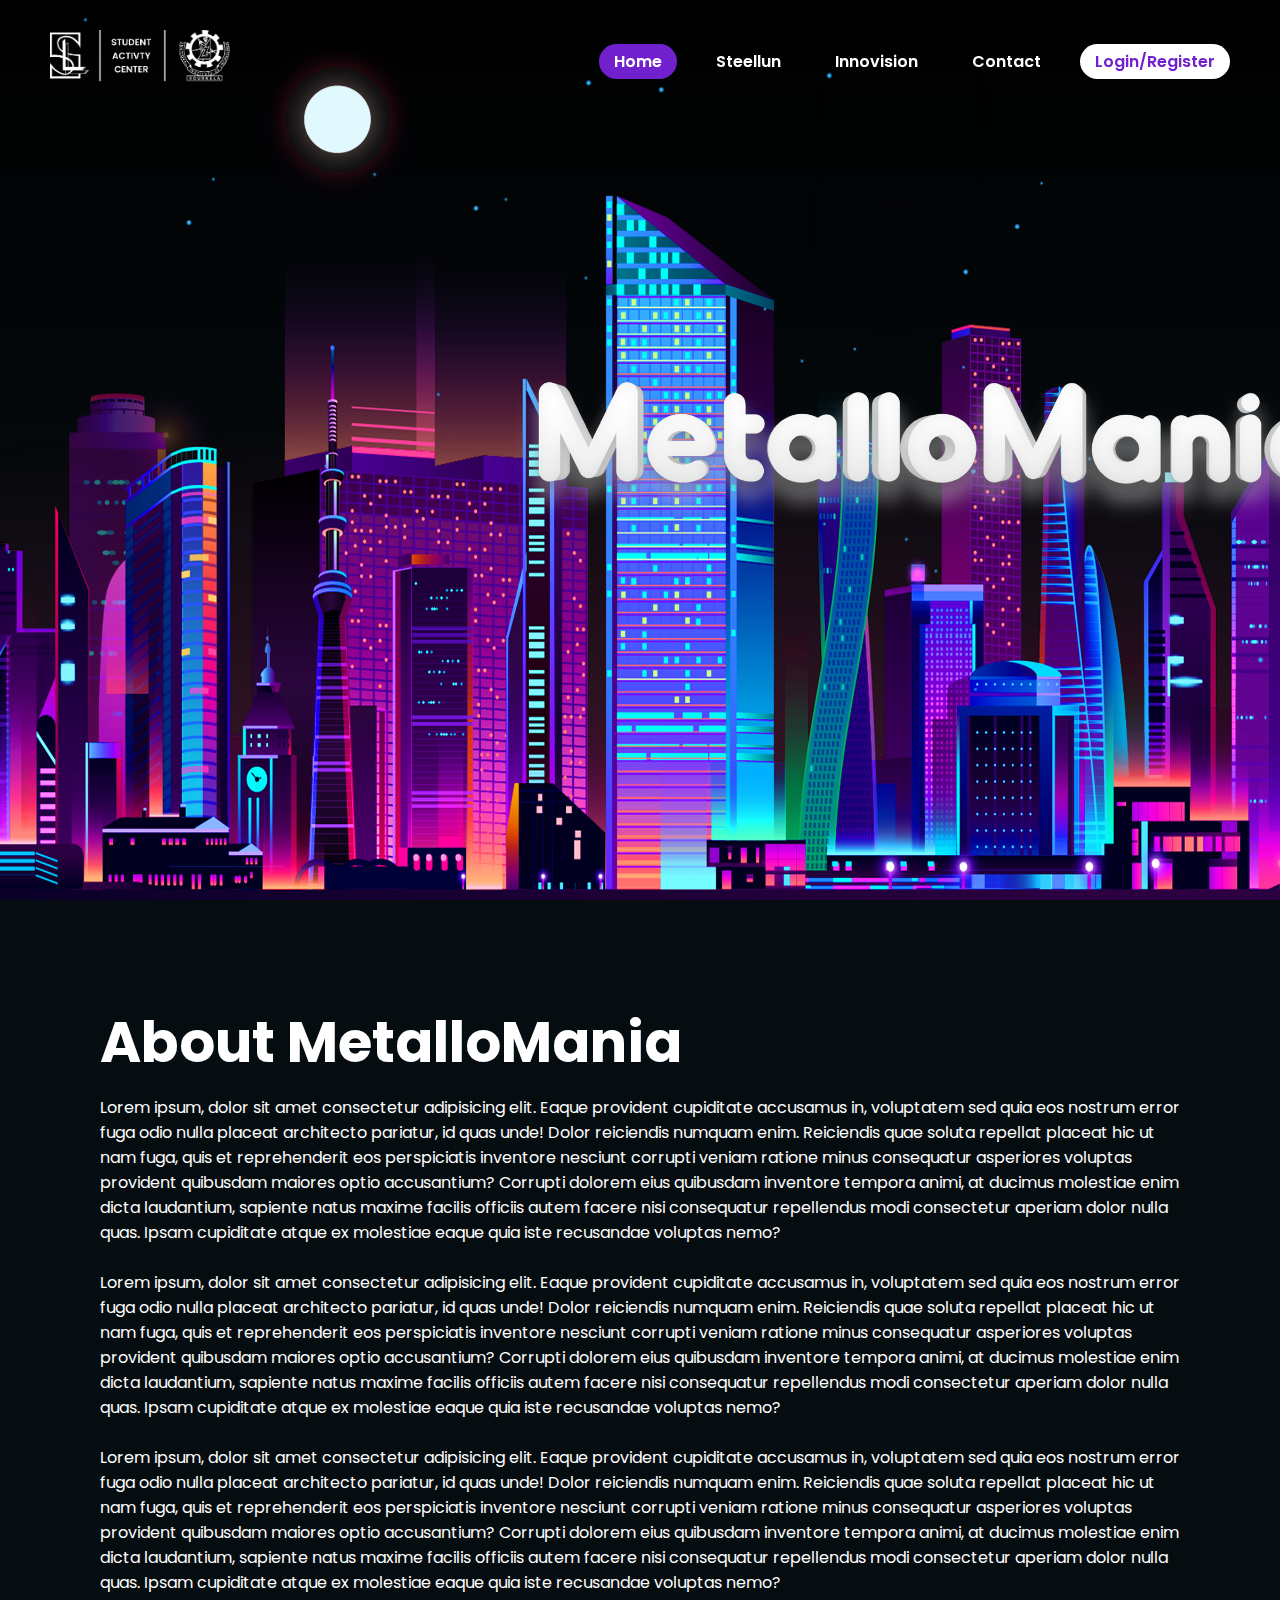
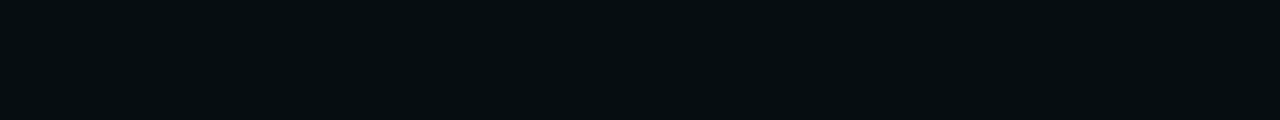
==== index.html @ 285eb146 "Update index.html" ====
<!DOCTYPE html>
<html lang="en">

<head>
    <meta charset="UTF-8">
    <meta http-equiv="X-UA-Compatible" content="IE=edge">
    <meta name="viewport" content="width=device-width, initial-scale=1.0">
    <title>MetalloMania</title>
    <link rel="stylesheet" href="style.css">
</head>

<body>
    <header>
        <img src="logo/combine.png" class="logo">
        <nav class="navbar">
            <a href="#" class="active">Home</a>
            <a href="https://www.steellunnitr.com/">Steellun</a>
            <a href="http://inno.nitrkl.in/">Innovision</a>
            <a href="#">Contact</a>
            <a href="" class="loginButton">Login/Register</a>
        </nav>
    </header>
    <section>
        <img src="images/moon.png" id="moon"> 
        <img src="images/sky.png" id="sky">
        <img src="images/stars.png" id="stars">    
        <img src="images/text.png" id="text">
    </section>
    <div class="info">
        <h2 class="infoHeading">About MetalloMania</h2>
        <p>
            Lorem ipsum, dolor sit amet consectetur adipisicing elit. Eaque provident cupiditate accusamus in, voluptatem sed quia eos nostrum error fuga odio nulla placeat architecto pariatur, id quas unde! Dolor reiciendis numquam enim. Reiciendis quae soluta repellat placeat hic ut nam fuga, quis et reprehenderit eos perspiciatis inventore nesciunt corrupti veniam ratione minus consequatur asperiores voluptas provident quibusdam maiores optio accusantium? Corrupti dolorem eius quibusdam inventore tempora animi, at ducimus molestiae enim dicta laudantium, sapiente natus maxime facilis officiis autem facere nisi consequatur repellendus modi consectetur aperiam dolor nulla quas. Ipsam cupiditate atque ex molestiae eaque quia iste recusandae voluptas nemo? <br><br>
            Lorem ipsum, dolor sit amet consectetur adipisicing elit. Eaque provident cupiditate accusamus in, voluptatem sed quia eos nostrum error fuga odio nulla placeat architecto pariatur, id quas unde! Dolor reiciendis numquam enim. Reiciendis quae soluta repellat placeat hic ut nam fuga, quis et reprehenderit eos perspiciatis inventore nesciunt corrupti veniam ratione minus consequatur asperiores voluptas provident quibusdam maiores optio accusantium? Corrupti dolorem eius quibusdam inventore tempora animi, at ducimus molestiae enim dicta laudantium, sapiente natus maxime facilis officiis autem facere nisi consequatur repellendus modi consectetur aperiam dolor nulla quas. Ipsam cupiditate atque ex molestiae eaque quia iste recusandae voluptas nemo? <br><br>
            Lorem ipsum, dolor sit amet consectetur adipisicing elit. Eaque provident cupiditate accusamus in, voluptatem sed quia eos nostrum error fuga odio nulla placeat architecto pariatur, id quas unde! Dolor reiciendis numquam enim. Reiciendis quae soluta repellat placeat hic ut nam fuga, quis et reprehenderit eos perspiciatis inventore nesciunt corrupti veniam ratione minus consequatur asperiores voluptas provident quibusdam maiores optio accusantium? Corrupti dolorem eius quibusdam inventore tempora animi, at ducimus molestiae enim dicta laudantium, sapiente natus maxime facilis officiis autem facere nisi consequatur repellendus modi consectetur aperiam dolor nulla quas. Ipsam cupiditate atque ex molestiae eaque quia iste recusandae voluptas nemo? <br><br>
     
        </p>
    </div>



    <script src="script.js"></script>
</body>

</html>
---- style.css ----
@import url("https://fonts.googleapis.com/css2?family=Poppins:wght@300;400;500;600;700;800;900;&display=swap");

* {
    margin: 0;
    padding: 0;
    box-sizing: border-box;
    font-family: "Poppins", sans-serif;
}

body {
    background: linear-gradient( rgb(0, 0, 0) 0%, #060d11 40% );
    min-height: 100vh;
    overflow-x: hidden;
   
}

header {
    position: absolute;
    top: 0;
    left: 0;
    width: 100%;
    padding: 30px 50px;
    display: flex;
    justify-content: space-between;
    align-items: center;
    z-index: 10000;
}

.logo {
    position: relative;
    height: auto;
    width: 180px;
}

.navbar a {
    color: #fff;
    text-decoration: none;
    margin-left: 20px;
    font-weight: 600;
    padding: 6px 15px;
    border-radius: 20px;
}

.navbar a:hover, .navbar a.active{
    background: rgb(113, 32, 206);
}

section{
    position: relative;
    width: 100%;
    height: 100vh;
    padding: 100px;
}
section::before{
    content: '';
    position: absolute;
    bottom: 0;
    width: 100%;
    height: 100px;
    background: linear-gradient (to top,#060d11, #fff);
    z-index: 1000;
}
section img {
    position: absolute;
    width: 100%;
    top: 0;
    left: 0;
    height: 100%;
    object-fit: cover;
}

section img#moon{
    mix-blend-mode: screen;
}

.navbar a.loginButton{
    color: rgb(113, 32, 206);
    background: rgb(255, 255, 255);
}


.info{
    position: relative;
    padding: 100px;
    background: #060d11;
}

.infoHeading{
    font-size: 3.5em;
    margin-bottom: 10px;
    color: #fff;
}

.info p {
    font-size: 1em;
    color: #fff;
}
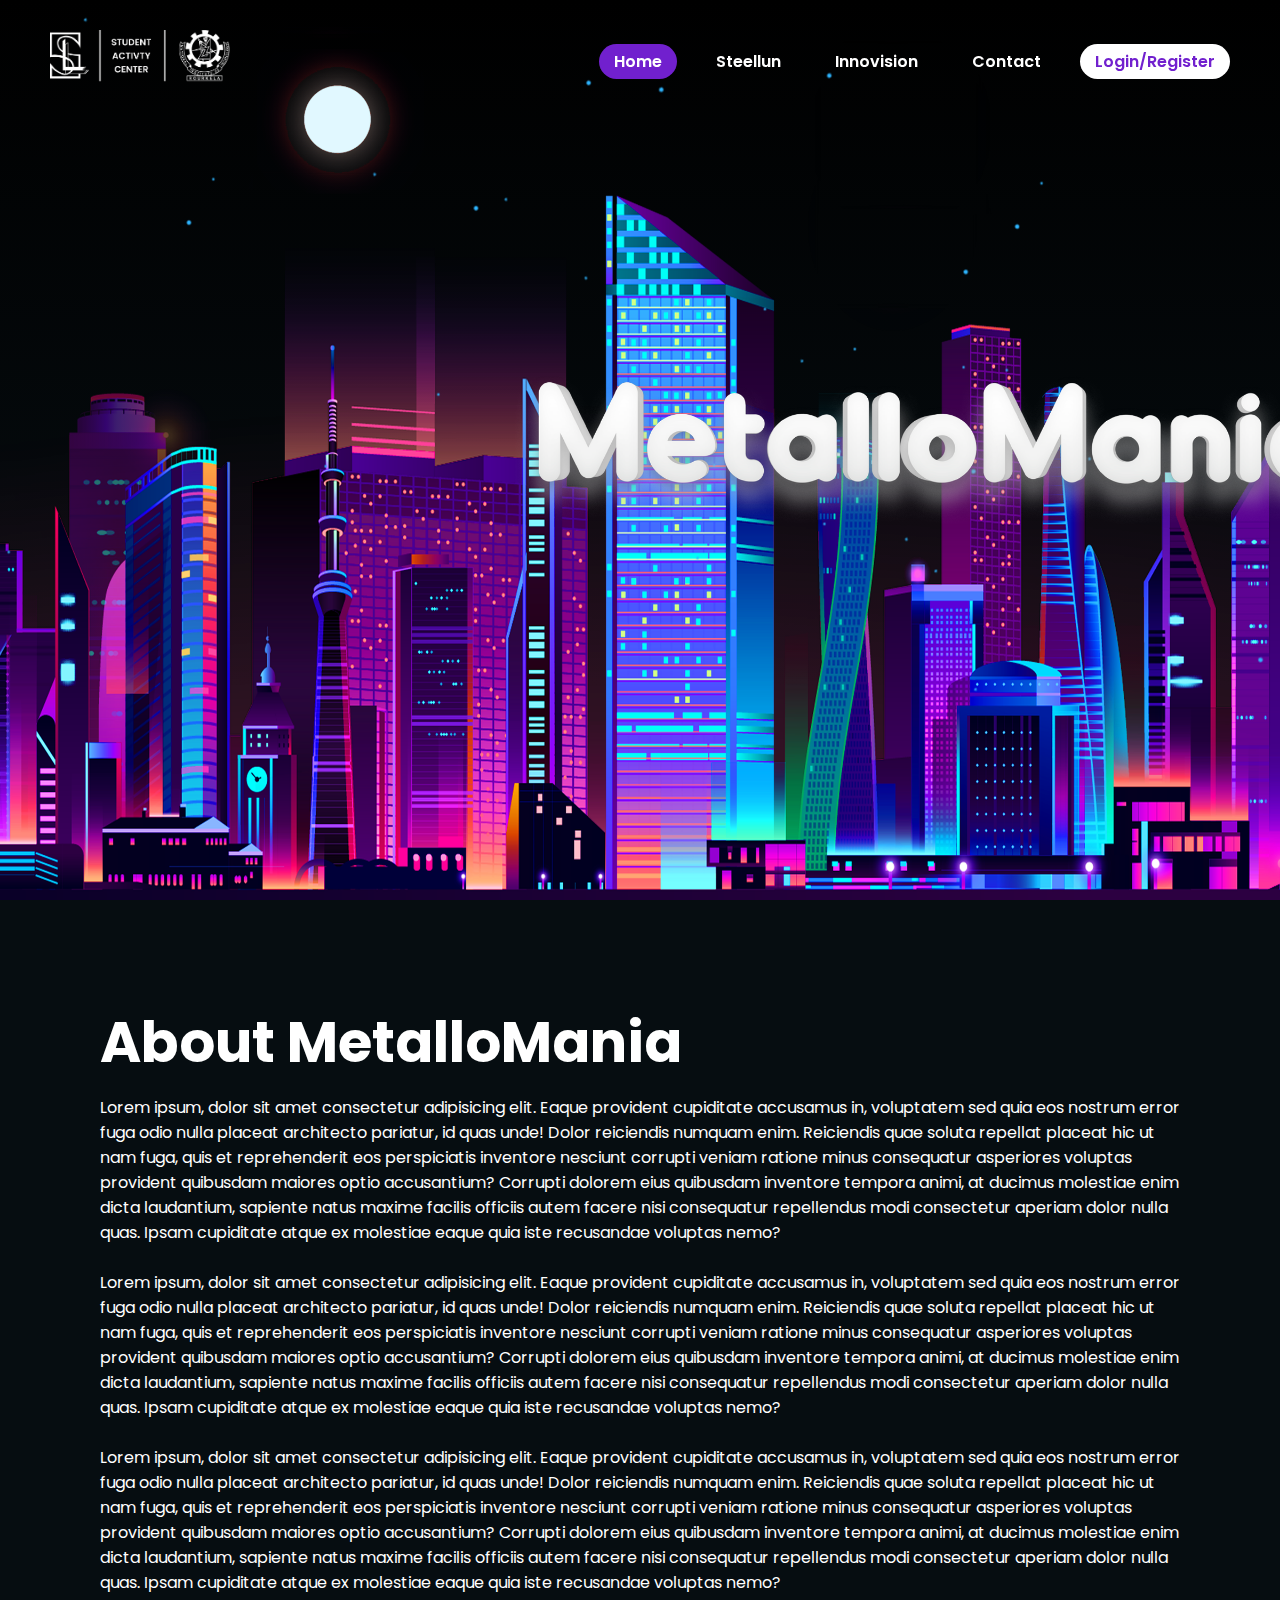
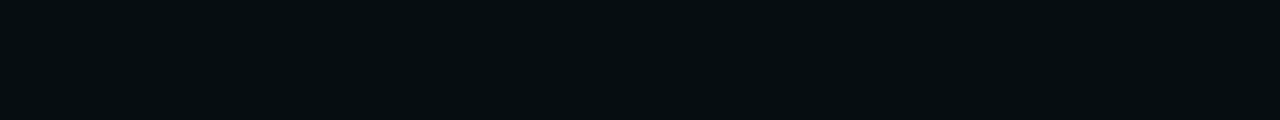
==== commit 899d9e08: "Update index.html" ====
--- a/index.html
+++ b/index.html
@@ -17,7 +17,7 @@
             <a href="https://www.steellunnitr.com/">Steellun</a>
             <a href="http://inno.nitrkl.in/">Innovision</a>
             <a href="#">Contact</a>
-            <a href="" class="loginButton">Login/Register</a>
+            <a href="login/login.html" class="loginButton">Login/Register</a>
         </nav>
     </header>
     <section>
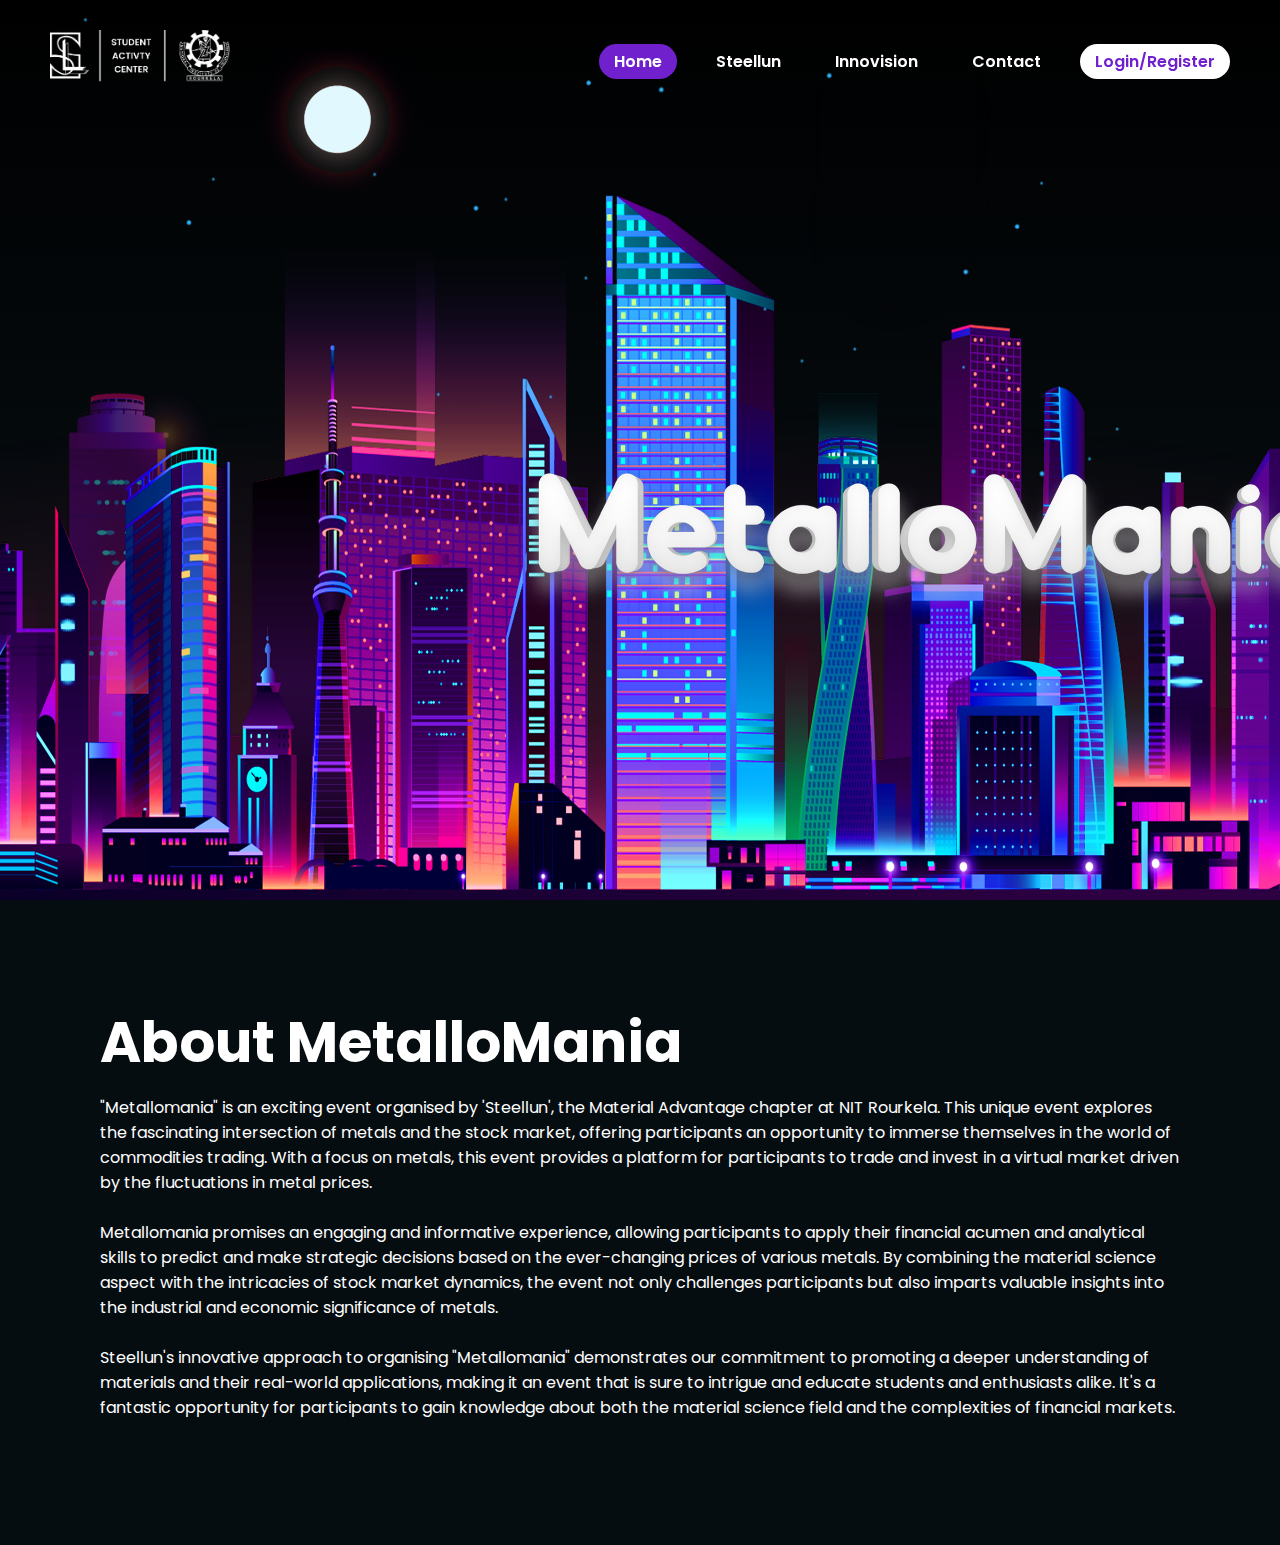
==== commit 44807ed5: "added channel name" ====
--- a/index.html
+++ b/index.html
@@ -1,44 +1,44 @@
-<!DOCTYPE html>
-<html lang="en">
-
-<head>
-    <meta charset="UTF-8">
-    <meta http-equiv="X-UA-Compatible" content="IE=edge">
-    <meta name="viewport" content="width=device-width, initial-scale=1.0">
-    <title>MetalloMania</title>
-    <link rel="stylesheet" href="style.css">
-</head>
-
-<body>
-    <header>
-        <img src="logo/combine.png" class="logo">
-        <nav class="navbar">
-            <a href="#" class="active">Home</a>
-            <a href="https://www.steellunnitr.com/">Steellun</a>
-            <a href="http://inno.nitrkl.in/">Innovision</a>
-            <a href="#">Contact</a>
-            <a href="login/login.html" class="loginButton">Login/Register</a>
-        </nav>
-    </header>
-    <section>
-        <img src="images/moon.png" id="moon"> 
-        <img src="images/sky.png" id="sky">
-        <img src="images/stars.png" id="stars">    
-        <img src="images/text.png" id="text">
-    </section>
-    <div class="info">
-        <h2 class="infoHeading">About MetalloMania</h2>
-        <p>
-            Lorem ipsum, dolor sit amet consectetur adipisicing elit. Eaque provident cupiditate accusamus in, voluptatem sed quia eos nostrum error fuga odio nulla placeat architecto pariatur, id quas unde! Dolor reiciendis numquam enim. Reiciendis quae soluta repellat placeat hic ut nam fuga, quis et reprehenderit eos perspiciatis inventore nesciunt corrupti veniam ratione minus consequatur asperiores voluptas provident quibusdam maiores optio accusantium? Corrupti dolorem eius quibusdam inventore tempora animi, at ducimus molestiae enim dicta laudantium, sapiente natus maxime facilis officiis autem facere nisi consequatur repellendus modi consectetur aperiam dolor nulla quas. Ipsam cupiditate atque ex molestiae eaque quia iste recusandae voluptas nemo? <br><br>
-            Lorem ipsum, dolor sit amet consectetur adipisicing elit. Eaque provident cupiditate accusamus in, voluptatem sed quia eos nostrum error fuga odio nulla placeat architecto pariatur, id quas unde! Dolor reiciendis numquam enim. Reiciendis quae soluta repellat placeat hic ut nam fuga, quis et reprehenderit eos perspiciatis inventore nesciunt corrupti veniam ratione minus consequatur asperiores voluptas provident quibusdam maiores optio accusantium? Corrupti dolorem eius quibusdam inventore tempora animi, at ducimus molestiae enim dicta laudantium, sapiente natus maxime facilis officiis autem facere nisi consequatur repellendus modi consectetur aperiam dolor nulla quas. Ipsam cupiditate atque ex molestiae eaque quia iste recusandae voluptas nemo? <br><br>
-            Lorem ipsum, dolor sit amet consectetur adipisicing elit. Eaque provident cupiditate accusamus in, voluptatem sed quia eos nostrum error fuga odio nulla placeat architecto pariatur, id quas unde! Dolor reiciendis numquam enim. Reiciendis quae soluta repellat placeat hic ut nam fuga, quis et reprehenderit eos perspiciatis inventore nesciunt corrupti veniam ratione minus consequatur asperiores voluptas provident quibusdam maiores optio accusantium? Corrupti dolorem eius quibusdam inventore tempora animi, at ducimus molestiae enim dicta laudantium, sapiente natus maxime facilis officiis autem facere nisi consequatur repellendus modi consectetur aperiam dolor nulla quas. Ipsam cupiditate atque ex molestiae eaque quia iste recusandae voluptas nemo? <br><br>
-     
-        </p>
-    </div>
-
-
-
-    <script src="script.js"></script>
-</body>
-
-</html>
+<!DOCTYPE html>
+<html lang="en">
+
+<head>
+    <meta charset="UTF-8">
+    <meta http-equiv="X-UA-Compatible" content="IE=edge">
+    <meta name="viewport" content="width=device-width, initial-scale=1.0">
+    <title>MetalloMania</title>
+    <link rel="stylesheet" href="style.css">
+</head>
+
+<body>
+<header>
+    <img src="images/logo/combine.png" class="logo">
+    <nav class="navbar">
+        <a href="#" class="active">Home</a>
+        <a href="https://www.steellunnitr.com/">Steellun</a>
+        <a href="http://inno.nitrkl.in/">Innovision</a>
+        <a href="https://www.steellunnitr.com/contact-us">Contact</a>
+        <a href="login-register/login/login.html" class="loginButton">Login/Register</a>
+    </nav>
+</header>
+<section>
+    <img src="images/moon.png" id="moon">
+    <img src="images/sky.png" id="sky">
+    <img src="images/stars.png" id="stars">
+    <img src="images/text.png" id="text">
+</section>
+<div class="info">
+    <h2 class="infoHeading">About MetalloMania</h2>
+    <p>
+        "Metallomania" is an exciting event organised by 'Steellun', the Material Advantage chapter at NIT Rourkela. This unique event explores the fascinating intersection of metals and the stock market, offering participants an opportunity to immerse themselves in the world of commodities trading. With a focus on metals, this event provides a platform for participants to trade and invest in a virtual market driven by the fluctuations in metal prices. <br><br>
+Metallomania promises an engaging and informative experience, allowing participants to apply their financial acumen and analytical skills to predict and make strategic decisions based on the ever-changing prices of various metals. By combining the material science aspect with the intricacies of stock market dynamics, the event not only challenges participants but also imparts valuable insights into the industrial and economic significance of metals.<br><br>
+Steellun's innovative approach to organising "Metallomania" demonstrates our commitment to promoting a deeper understanding of materials and their real-world applications, making it an event that is sure to intrigue and educate students and enthusiasts alike. It's a fantastic opportunity for participants to gain knowledge about both the material science field and the complexities of financial markets.<br><br>
+</p>
+
+</div>
+
+
+
+<script src="script.js"></script>
+</body>
+
+</html>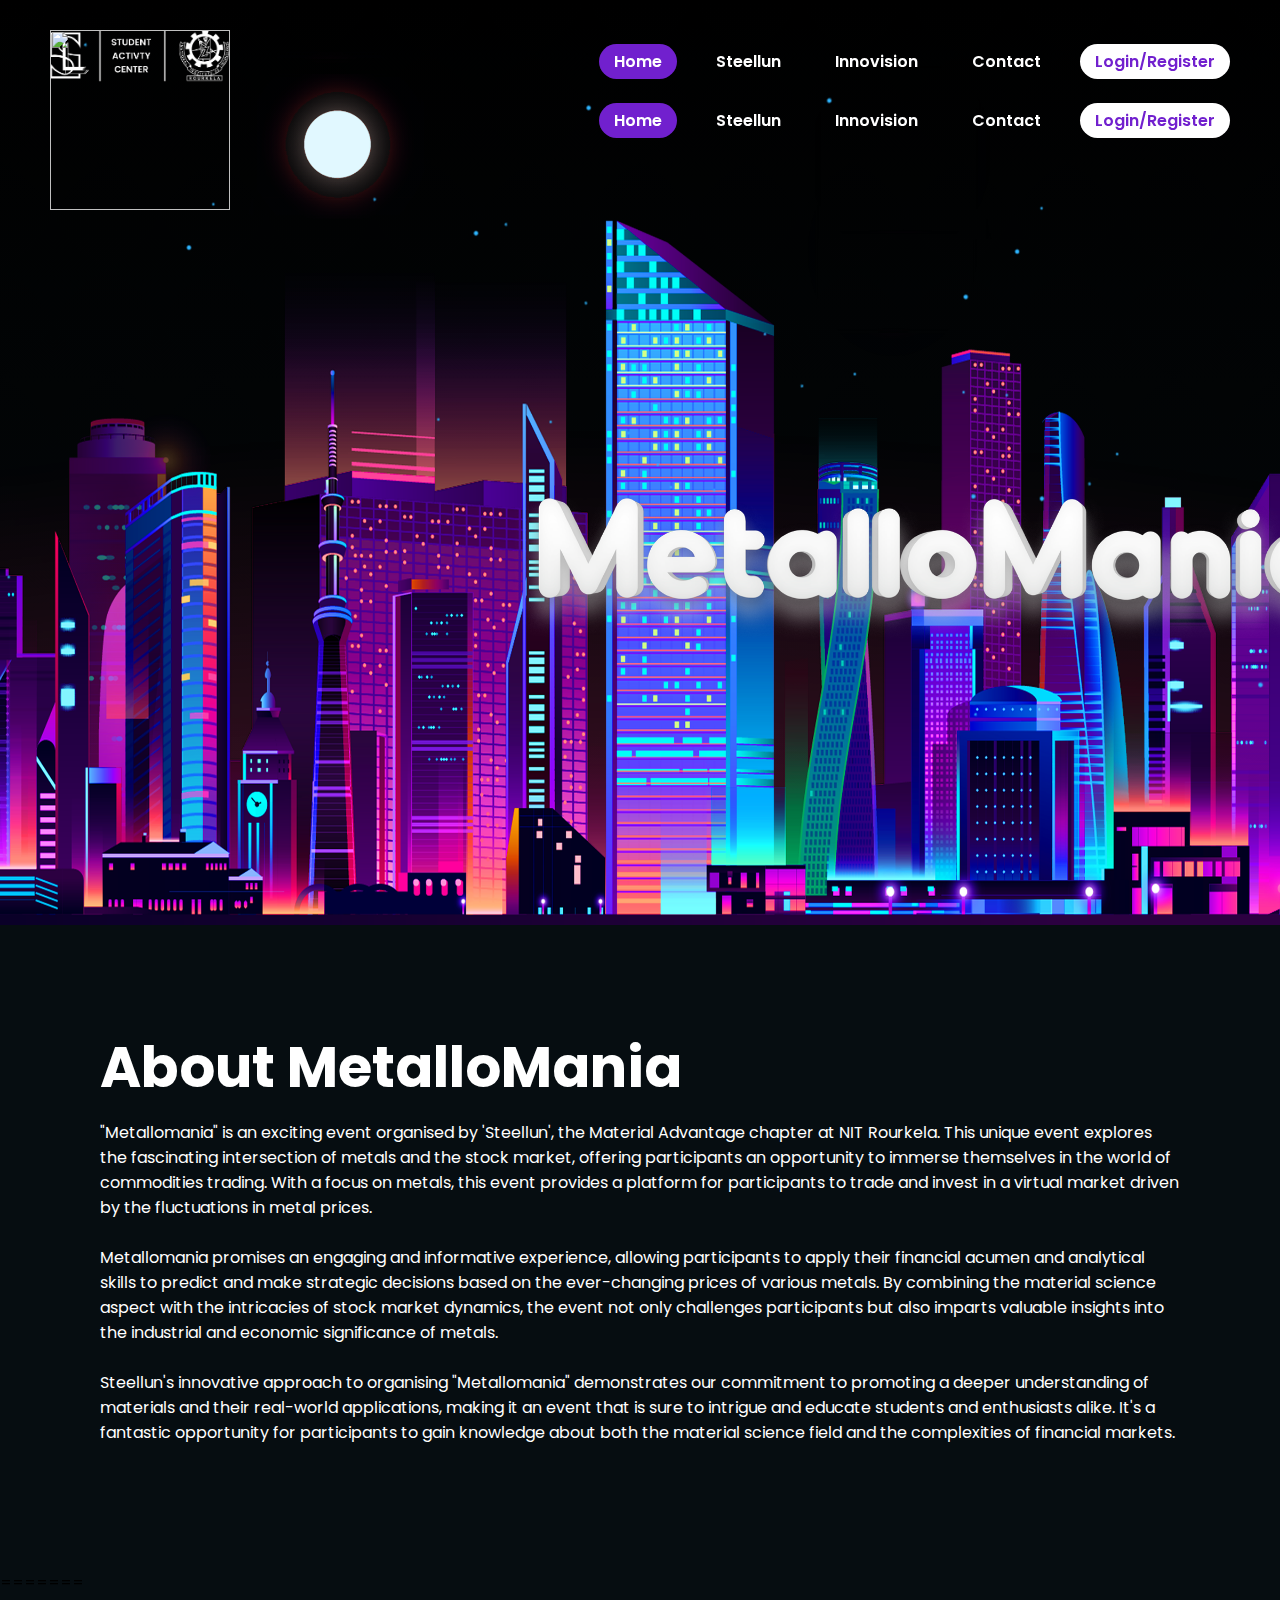
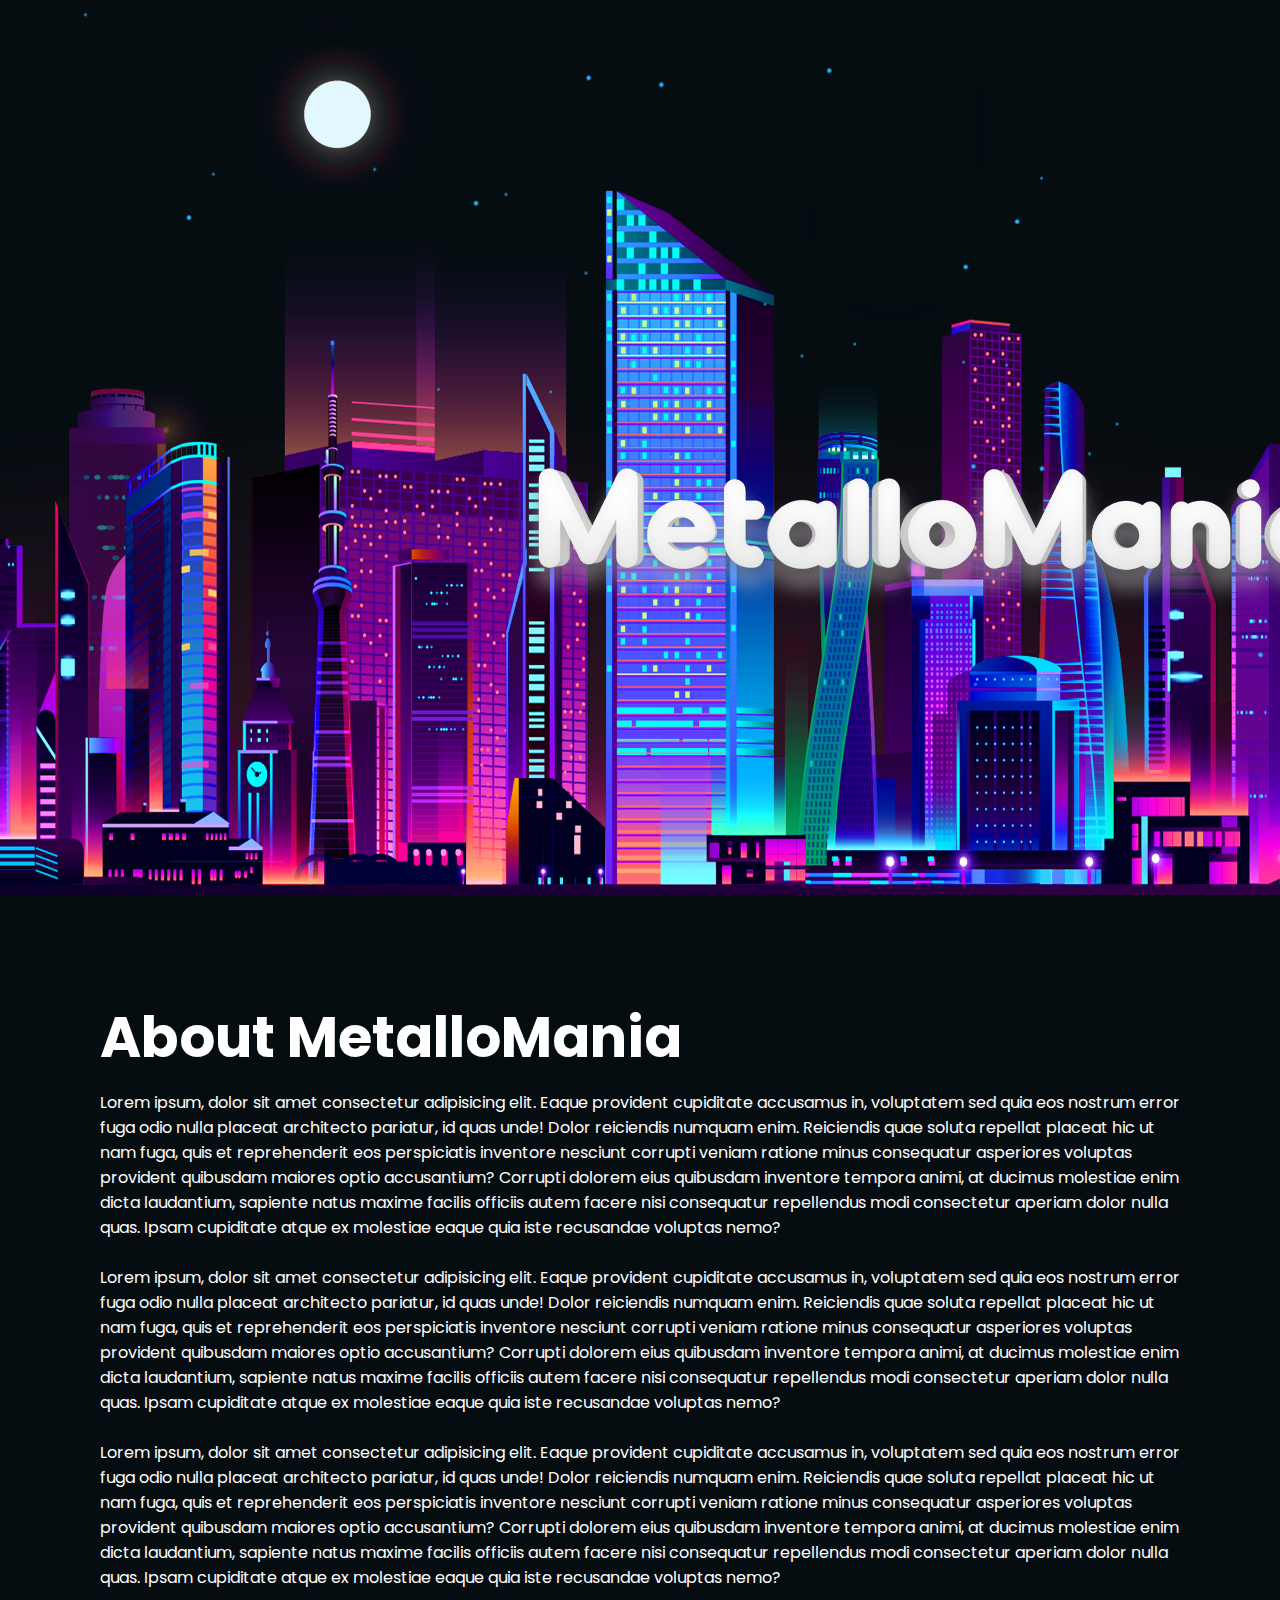
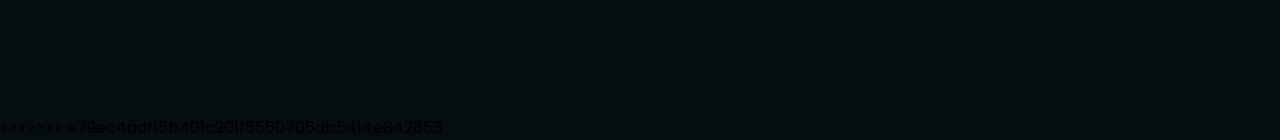
==== commit f2ef1415: "added channel name" ====
--- a/index.html
+++ b/index.html
@@ -1,3 +1,4 @@
+<<<<<<< HEAD
 <!DOCTYPE html>
 <html lang="en">
 
@@ -41,4 +42,50 @@
 <script src="script.js"></script>
 </body>
 
-</html>+</html>
+=======
+<!DOCTYPE html>
+<html lang="en">
+
+<head>
+    <meta charset="UTF-8">
+    <meta http-equiv="X-UA-Compatible" content="IE=edge">
+    <meta name="viewport" content="width=device-width, initial-scale=1.0">
+    <title>MetalloMania</title>
+    <link rel="stylesheet" href="style.css">
+</head>
+
+<body>
+    <header>
+        <img src="logo/combine.png" class="logo">
+        <nav class="navbar">
+            <a href="#" class="active">Home</a>
+            <a href="https://www.steellunnitr.com/">Steellun</a>
+            <a href="http://inno.nitrkl.in/">Innovision</a>
+            <a href="https://www.steellunnitr.com/contact-us">Contact</a>
+            <a href="login/login.html" class="loginButton">Login/Register</a>
+        </nav>
+    </header>
+    <section>
+        <img src="images/moon.png" id="moon"> 
+        <img src="images/sky.png" id="sky">
+        <img src="images/stars.png" id="stars">    
+        <img src="images/text.png" id="text">
+    </section>
+    <div class="info">
+        <h2 class="infoHeading">About MetalloMania</h2>
+        <p>
+            Lorem ipsum, dolor sit amet consectetur adipisicing elit. Eaque provident cupiditate accusamus in, voluptatem sed quia eos nostrum error fuga odio nulla placeat architecto pariatur, id quas unde! Dolor reiciendis numquam enim. Reiciendis quae soluta repellat placeat hic ut nam fuga, quis et reprehenderit eos perspiciatis inventore nesciunt corrupti veniam ratione minus consequatur asperiores voluptas provident quibusdam maiores optio accusantium? Corrupti dolorem eius quibusdam inventore tempora animi, at ducimus molestiae enim dicta laudantium, sapiente natus maxime facilis officiis autem facere nisi consequatur repellendus modi consectetur aperiam dolor nulla quas. Ipsam cupiditate atque ex molestiae eaque quia iste recusandae voluptas nemo? <br><br>
+            Lorem ipsum, dolor sit amet consectetur adipisicing elit. Eaque provident cupiditate accusamus in, voluptatem sed quia eos nostrum error fuga odio nulla placeat architecto pariatur, id quas unde! Dolor reiciendis numquam enim. Reiciendis quae soluta repellat placeat hic ut nam fuga, quis et reprehenderit eos perspiciatis inventore nesciunt corrupti veniam ratione minus consequatur asperiores voluptas provident quibusdam maiores optio accusantium? Corrupti dolorem eius quibusdam inventore tempora animi, at ducimus molestiae enim dicta laudantium, sapiente natus maxime facilis officiis autem facere nisi consequatur repellendus modi consectetur aperiam dolor nulla quas. Ipsam cupiditate atque ex molestiae eaque quia iste recusandae voluptas nemo? <br><br>
+            Lorem ipsum, dolor sit amet consectetur adipisicing elit. Eaque provident cupiditate accusamus in, voluptatem sed quia eos nostrum error fuga odio nulla placeat architecto pariatur, id quas unde! Dolor reiciendis numquam enim. Reiciendis quae soluta repellat placeat hic ut nam fuga, quis et reprehenderit eos perspiciatis inventore nesciunt corrupti veniam ratione minus consequatur asperiores voluptas provident quibusdam maiores optio accusantium? Corrupti dolorem eius quibusdam inventore tempora animi, at ducimus molestiae enim dicta laudantium, sapiente natus maxime facilis officiis autem facere nisi consequatur repellendus modi consectetur aperiam dolor nulla quas. Ipsam cupiditate atque ex molestiae eaque quia iste recusandae voluptas nemo? <br><br>
+     
+        </p>
+    </div>
+
+
+
+    <script src="script.js"></script>
+</body>
+
+</html>
+>>>>>>> e79ec4adf15b401c201f5560706db5414e842853
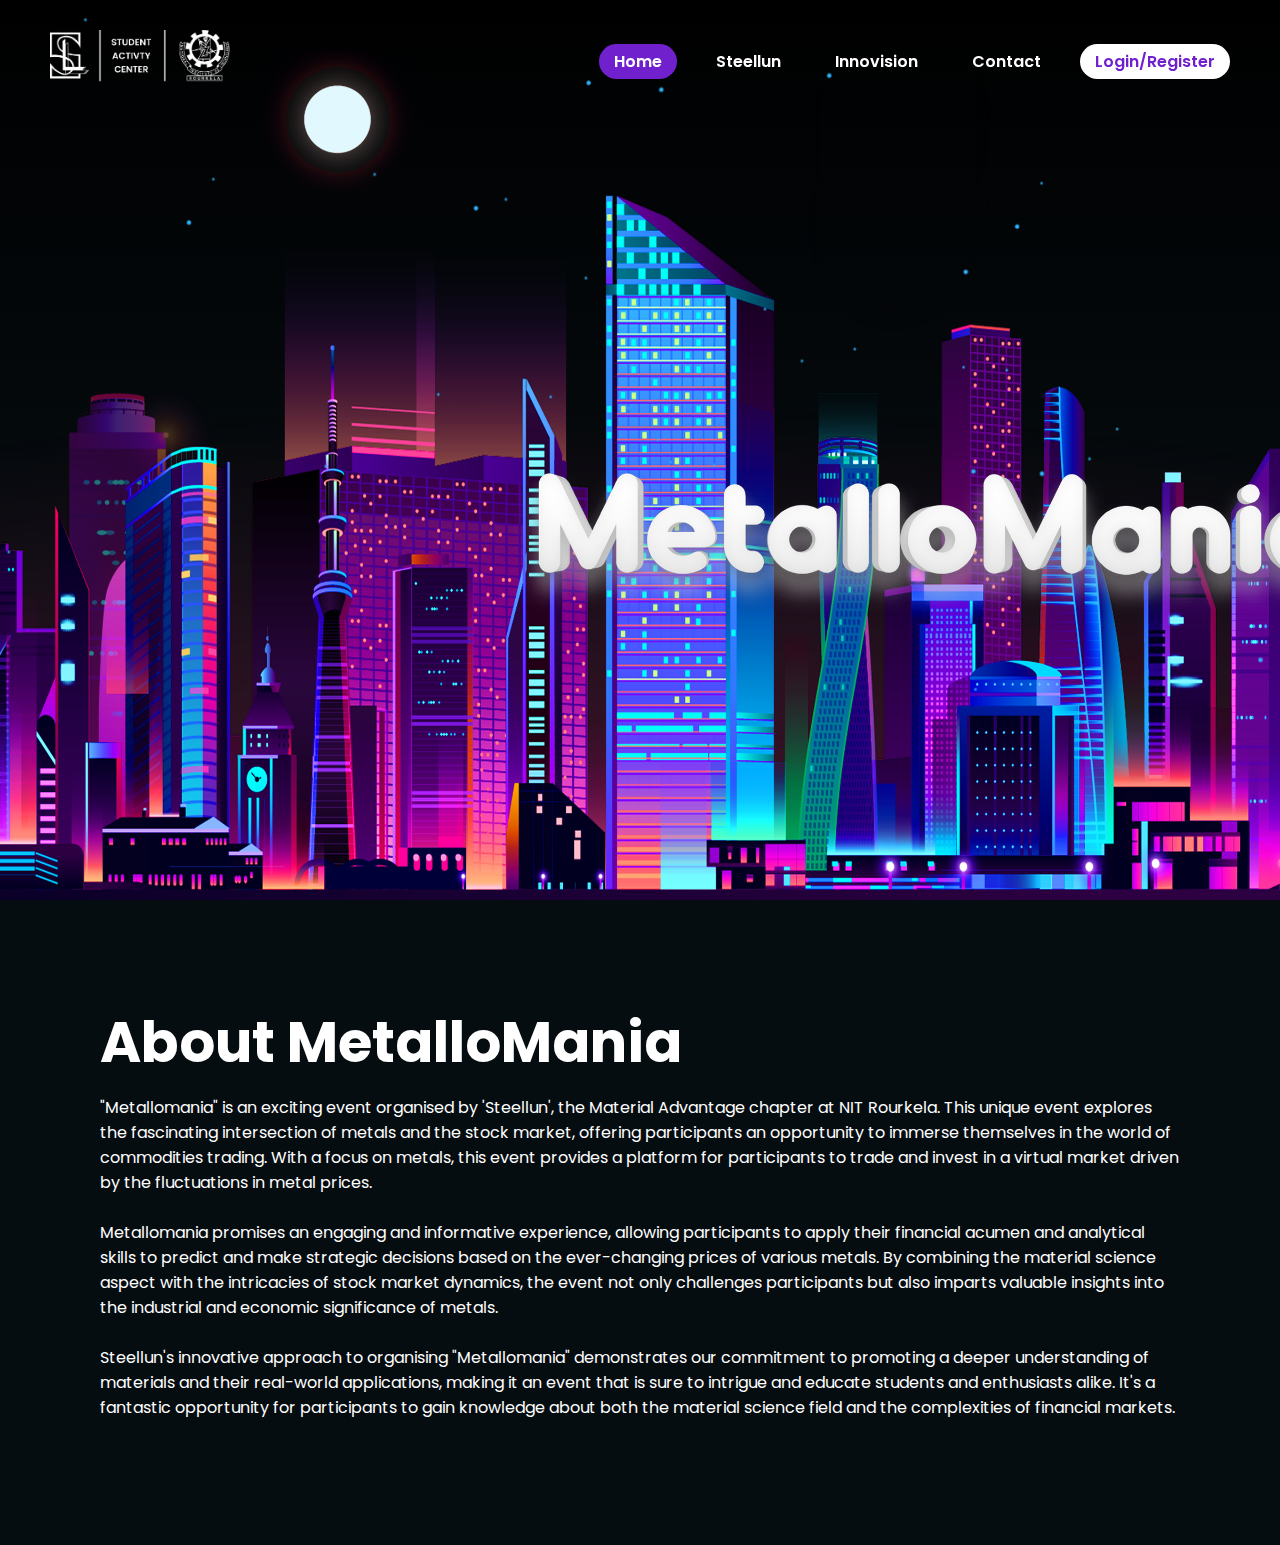
==== commit c8c1ca31: "Update index.html" ====
--- a/index.html
+++ b/index.html
@@ -1,4 +1,3 @@
-<<<<<<< HEAD
 <!DOCTYPE html>
 <html lang="en">
 
@@ -43,49 +42,3 @@
 </body>
 
 </html>
-=======
-<!DOCTYPE html>
-<html lang="en">
-
-<head>
-    <meta charset="UTF-8">
-    <meta http-equiv="X-UA-Compatible" content="IE=edge">
-    <meta name="viewport" content="width=device-width, initial-scale=1.0">
-    <title>MetalloMania</title>
-    <link rel="stylesheet" href="style.css">
-</head>
-
-<body>
-    <header>
-        <img src="logo/combine.png" class="logo">
-        <nav class="navbar">
-            <a href="#" class="active">Home</a>
-            <a href="https://www.steellunnitr.com/">Steellun</a>
-            <a href="http://inno.nitrkl.in/">Innovision</a>
-            <a href="https://www.steellunnitr.com/contact-us">Contact</a>
-            <a href="login/login.html" class="loginButton">Login/Register</a>
-        </nav>
-    </header>
-    <section>
-        <img src="images/moon.png" id="moon"> 
-        <img src="images/sky.png" id="sky">
-        <img src="images/stars.png" id="stars">    
-        <img src="images/text.png" id="text">
-    </section>
-    <div class="info">
-        <h2 class="infoHeading">About MetalloMania</h2>
-        <p>
-            Lorem ipsum, dolor sit amet consectetur adipisicing elit. Eaque provident cupiditate accusamus in, voluptatem sed quia eos nostrum error fuga odio nulla placeat architecto pariatur, id quas unde! Dolor reiciendis numquam enim. Reiciendis quae soluta repellat placeat hic ut nam fuga, quis et reprehenderit eos perspiciatis inventore nesciunt corrupti veniam ratione minus consequatur asperiores voluptas provident quibusdam maiores optio accusantium? Corrupti dolorem eius quibusdam inventore tempora animi, at ducimus molestiae enim dicta laudantium, sapiente natus maxime facilis officiis autem facere nisi consequatur repellendus modi consectetur aperiam dolor nulla quas. Ipsam cupiditate atque ex molestiae eaque quia iste recusandae voluptas nemo? <br><br>
-            Lorem ipsum, dolor sit amet consectetur adipisicing elit. Eaque provident cupiditate accusamus in, voluptatem sed quia eos nostrum error fuga odio nulla placeat architecto pariatur, id quas unde! Dolor reiciendis numquam enim. Reiciendis quae soluta repellat placeat hic ut nam fuga, quis et reprehenderit eos perspiciatis inventore nesciunt corrupti veniam ratione minus consequatur asperiores voluptas provident quibusdam maiores optio accusantium? Corrupti dolorem eius quibusdam inventore tempora animi, at ducimus molestiae enim dicta laudantium, sapiente natus maxime facilis officiis autem facere nisi consequatur repellendus modi consectetur aperiam dolor nulla quas. Ipsam cupiditate atque ex molestiae eaque quia iste recusandae voluptas nemo? <br><br>
-            Lorem ipsum, dolor sit amet consectetur adipisicing elit. Eaque provident cupiditate accusamus in, voluptatem sed quia eos nostrum error fuga odio nulla placeat architecto pariatur, id quas unde! Dolor reiciendis numquam enim. Reiciendis quae soluta repellat placeat hic ut nam fuga, quis et reprehenderit eos perspiciatis inventore nesciunt corrupti veniam ratione minus consequatur asperiores voluptas provident quibusdam maiores optio accusantium? Corrupti dolorem eius quibusdam inventore tempora animi, at ducimus molestiae enim dicta laudantium, sapiente natus maxime facilis officiis autem facere nisi consequatur repellendus modi consectetur aperiam dolor nulla quas. Ipsam cupiditate atque ex molestiae eaque quia iste recusandae voluptas nemo? <br><br>
-     
-        </p>
-    </div>
-
-
-
-    <script src="script.js"></script>
-</body>
-
-</html>
->>>>>>> e79ec4adf15b401c201f5560706db5414e842853
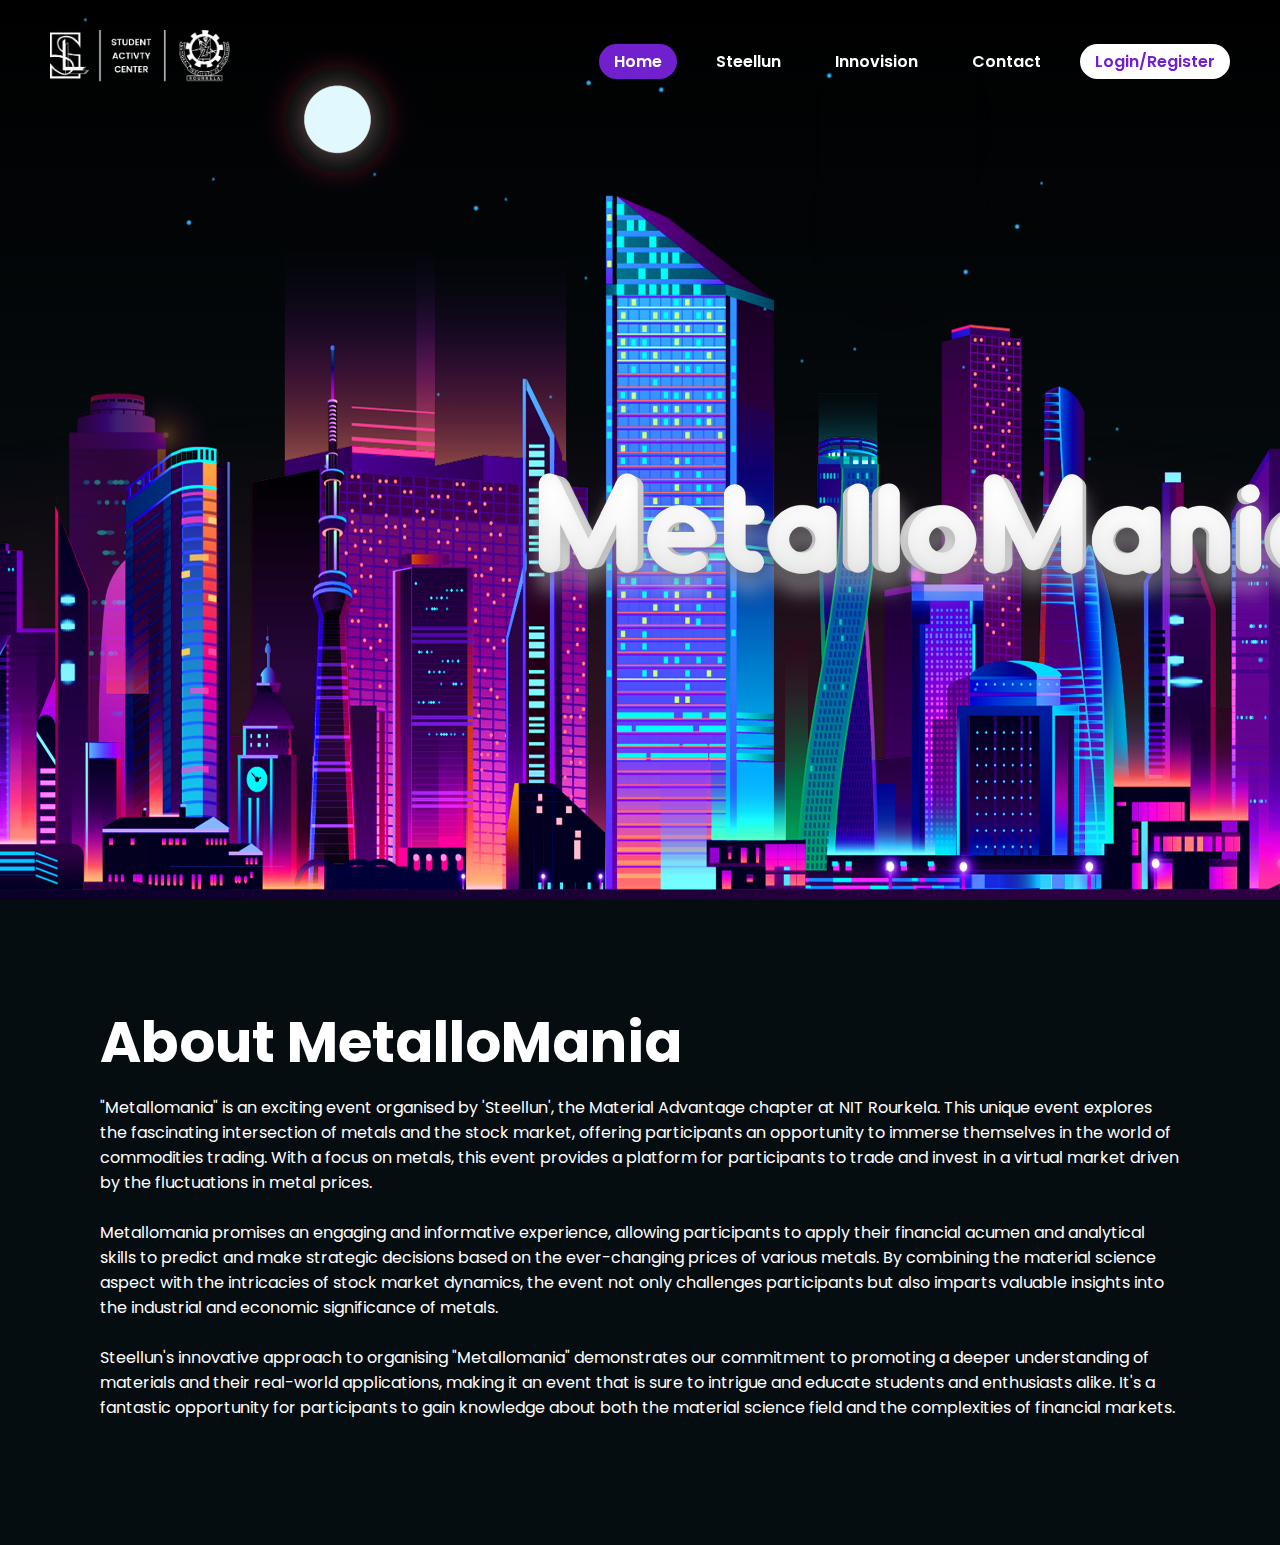
==== commit ace38708: "added channel name" ====
--- a/index.html
+++ b/index.html
@@ -17,7 +17,7 @@
         <a href="https://www.steellunnitr.com/">Steellun</a>
         <a href="http://inno.nitrkl.in/">Innovision</a>
         <a href="https://www.steellunnitr.com/contact-us">Contact</a>
-        <a href="login-register/login/login.html" class="loginButton">Login/Register</a>
+        <a href="login-register/index.html" class="loginButton">Login/Register</a>
     </nav>
 </header>
 <section>
@@ -41,4 +41,4 @@
 <script src="script.js"></script>
 </body>
 
-</html>
+</html>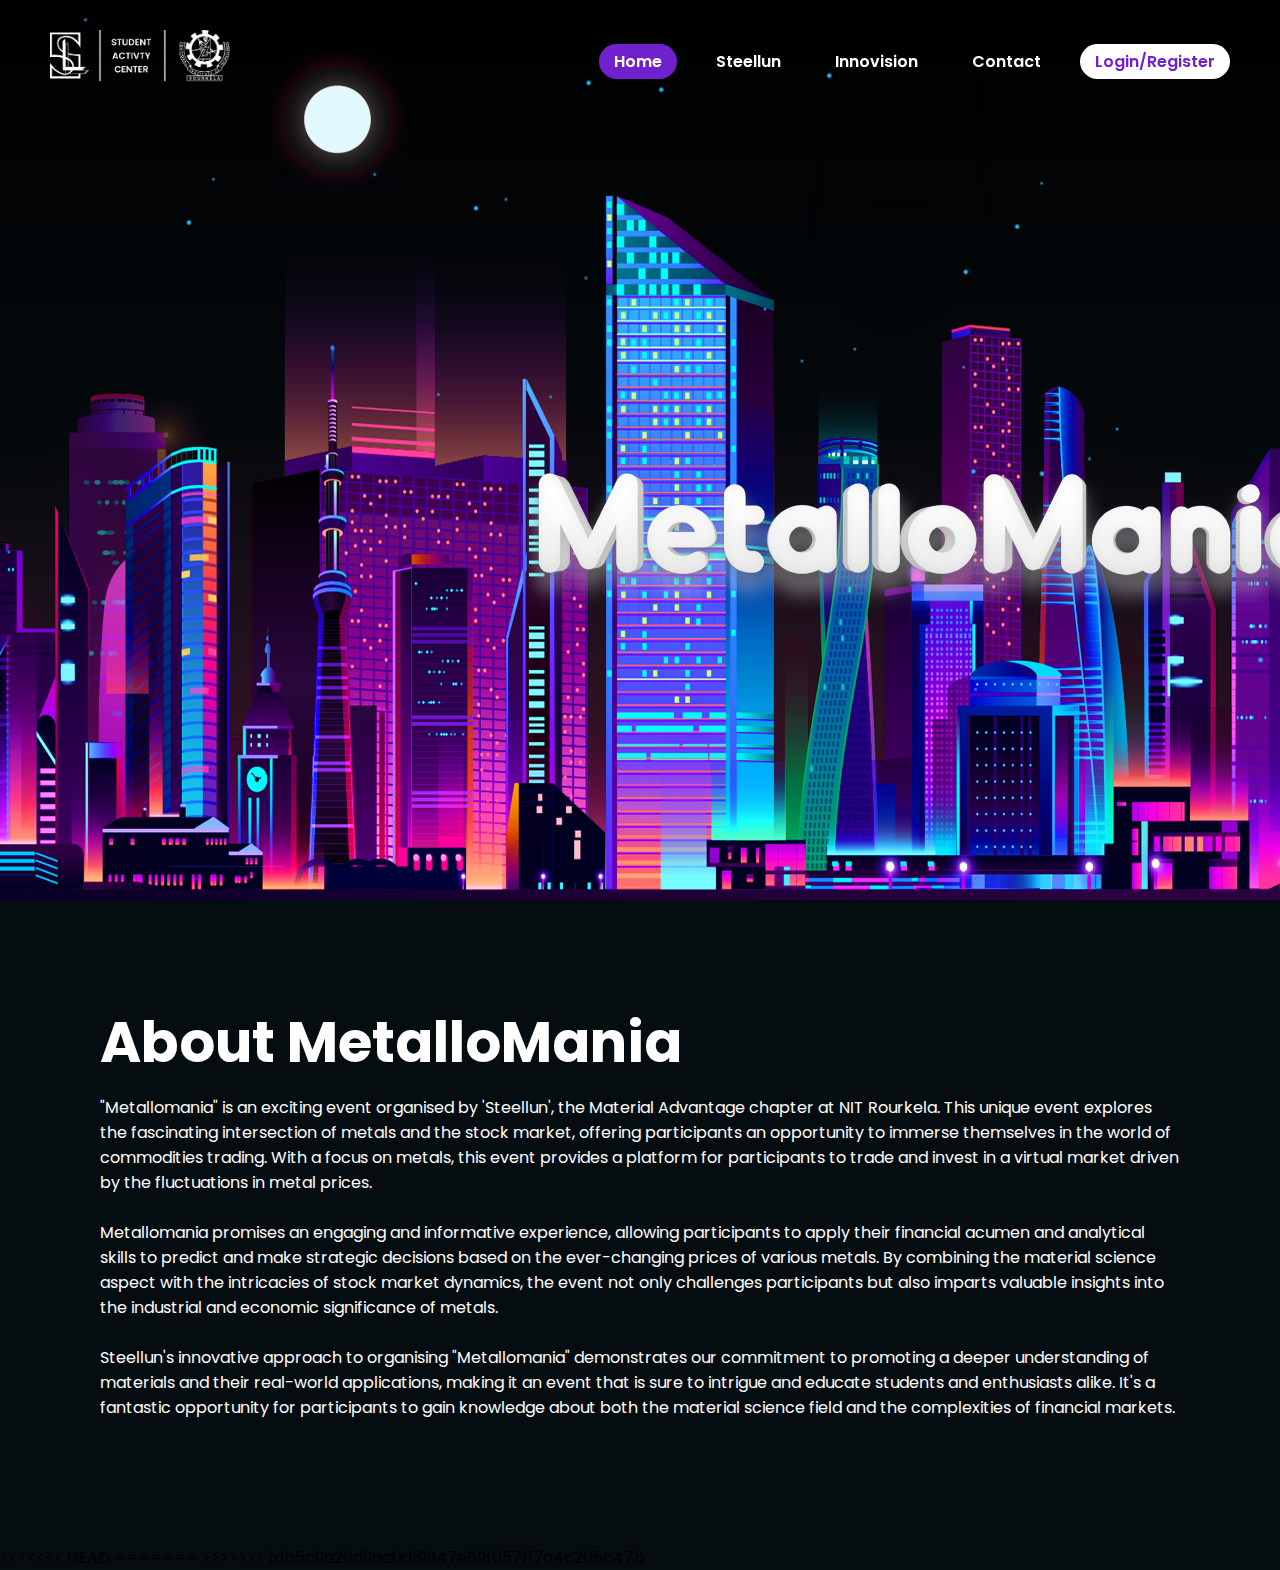
==== commit 3fbc5893: "added channel name" ====
--- a/index.html
+++ b/index.html
@@ -41,4 +41,8 @@
 <script src="script.js"></script>
 </body>
 
-</html>+<<<<<<< HEAD
+</html>
+=======
+</html>
+>>>>>>> 1db5c9a26d9aa0df9947e89f057f17a4c205c47b
